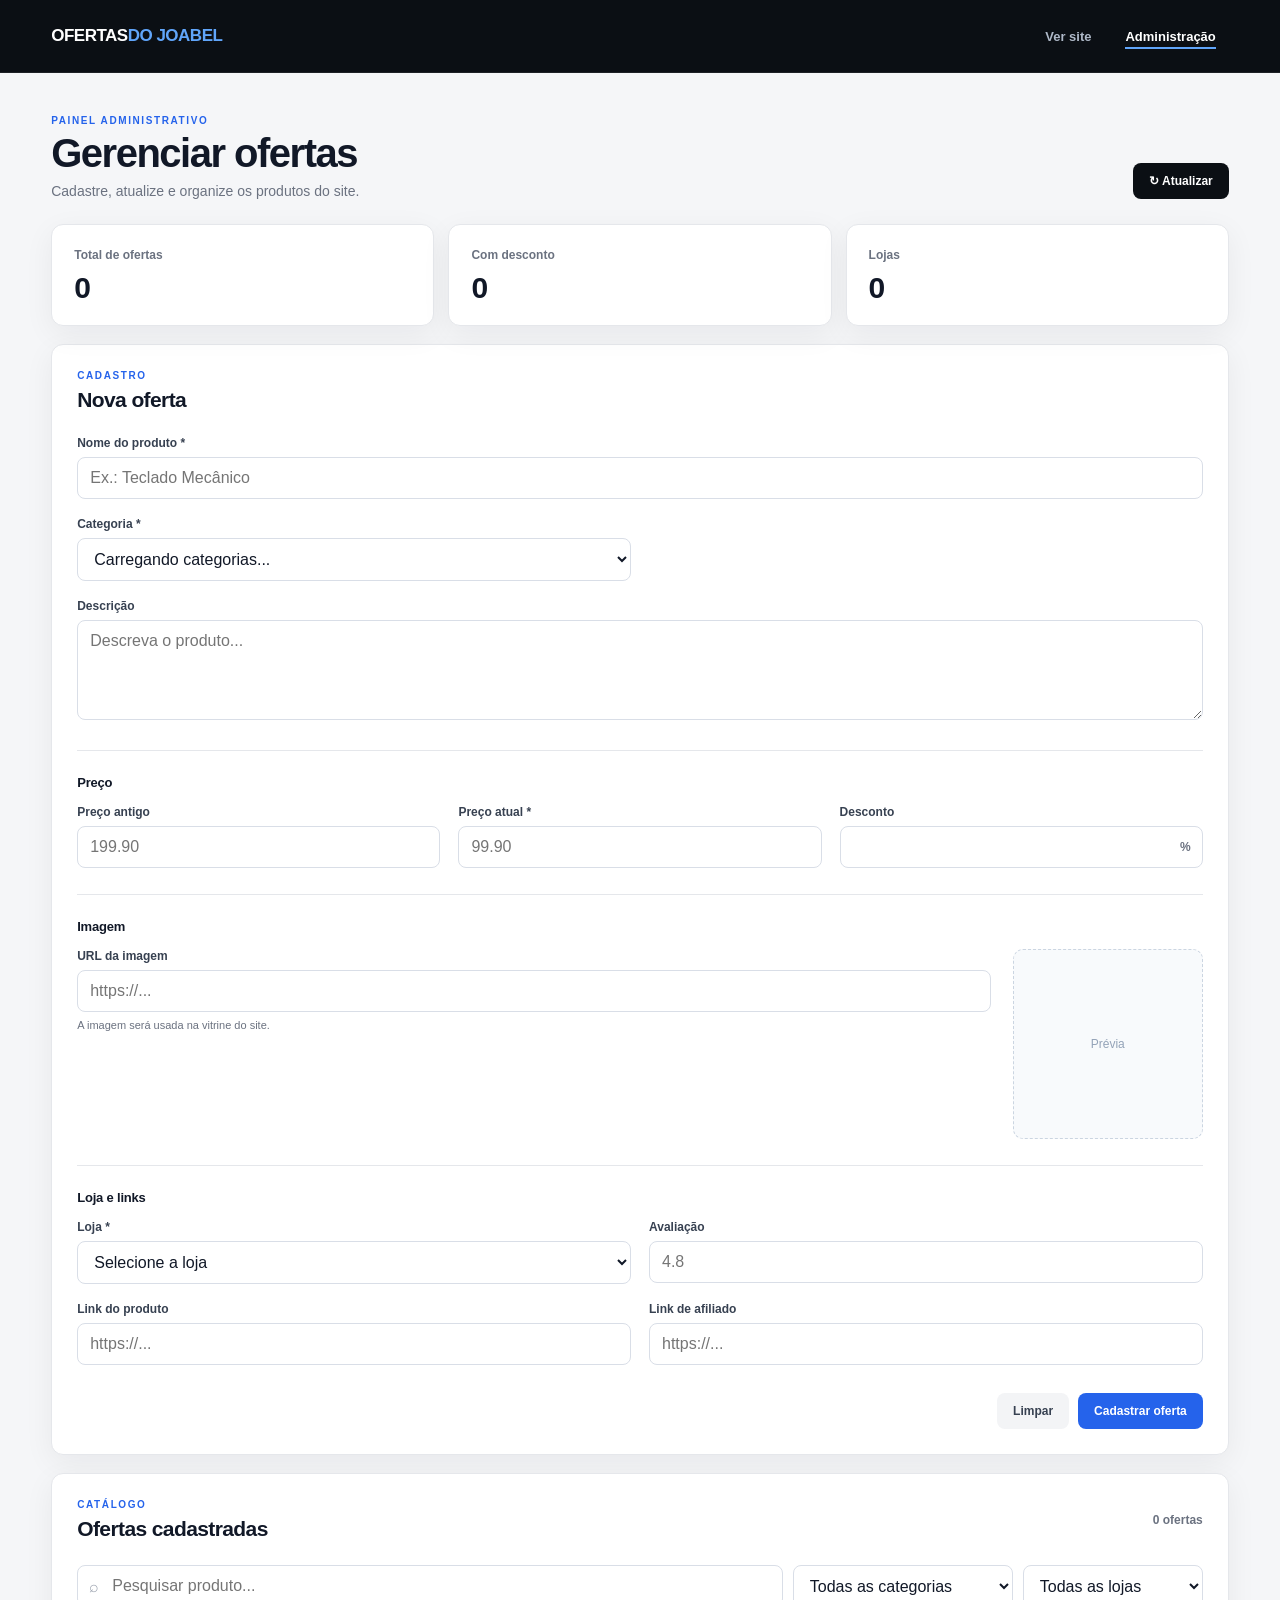
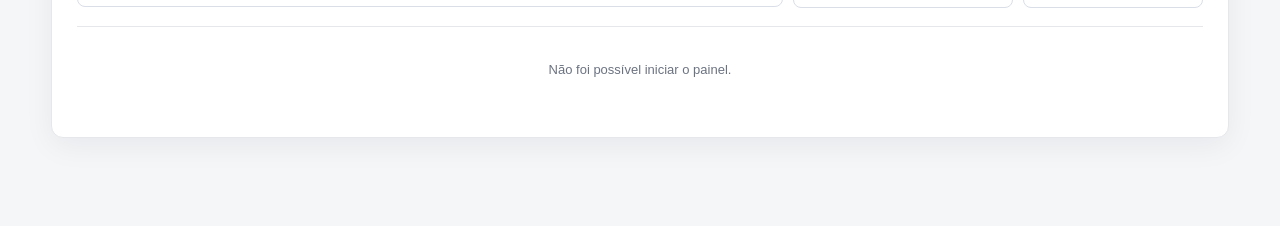
==== frontend/admin.html @ 9366e3ce "Primeiro commit" ====
<!DOCTYPE html>
<html lang="pt-BR">
<head>
    <meta charset="UTF-8">
    <meta name="viewport" content="width=device-width, initial-scale=1.0">
    <title>Administração | Ofertas do Joabel</title>
    <link rel="stylesheet" href="css/admin.css?v=2">
</head>
<body>

<header class="admin-header">
    <div class="admin-container header-inner">
        <a class="brand" href="index.html">OFERTAS<span>DO JOABEL</span></a>

        <nav class="admin-nav" aria-label="Navegação administrativa">
            <a href="index.html">Ver site</a>
            <a href="admin.html" class="active">Administração</a>
        </nav>
    </div>
</header>

<main class="admin-container admin-main">

    <section class="page-heading">
        <div>
            <span class="eyebrow">PAINEL ADMINISTRATIVO</span>
            <h1>Gerenciar ofertas</h1>
            <p>Cadastre, atualize e organize os produtos do site.</p>
        </div>
        <button id="btnAtualizar" class="btn btn-secondary" type="button">
            <span aria-hidden="true">↻</span> Atualizar
        </button>
    </section>

    <section class="stats-grid" aria-label="Resumo">
        <article class="stat-card">
            <span>Total de ofertas</span>
            <strong id="statTotal">0</strong>
        </article>
        <article class="stat-card">
            <span>Com desconto</span>
            <strong id="statDesconto">0</strong>
        </article>
        <article class="stat-card">
            <span>Lojas</span>
            <strong id="statLojas">0</strong>
        </article>
    </section>

    <section class="panel" id="formPanel">
        <div class="panel-heading">
            <div>
                <span class="eyebrow">CADASTRO</span>
                <h2 id="formTitle">Nova oferta</h2>
            </div>
            <button id="btnCancelarEdicao" class="btn btn-ghost hidden" type="button">
                Cancelar edição
            </button>
        </div>

        <form id="offerForm" novalidate>
            <div class="form-grid">
                <div class="field field-wide">
                    <label for="nomeProduto">Nome do produto *</label>
                    <input id="nomeProduto" type="text" maxlength="255"
                           placeholder="Ex.: Teclado Mecânico" required>
                </div>

                <div class="field">
                    <label for="categoria">Categoria *</label>
                    <select id="categoria" required>
                        <option value="">Carregando categorias...</option>
                    </select>
                </div>

                <div class="field field-wide">
                    <label for="descricao">Descrição</label>
                    <textarea id="descricao" rows="4"
                              placeholder="Descreva o produto..."></textarea>
                </div>
            </div>

            <div class="form-section">
                <h3>Preço</h3>
                <div class="form-grid three">
                    <div class="field">
                        <label for="precoAntigo">Preço antigo</label>
                        <input id="precoAntigo" type="number" min="0" step="0.01" placeholder="199.90">
                    </div>

                    <div class="field">
                        <label for="precoAtual">Preço atual *</label>
                        <input id="precoAtual" type="number" min="0.01" step="0.01" placeholder="99.90" required>
                    </div>

                    <div class="field">
                        <label for="desconto">Desconto</label>
                        <div class="input-suffix">
                            <input id="desconto" type="number" readonly>
                            <span>%</span>
                        </div>
                    </div>
                </div>
            </div>

            <div class="form-section">
                <h3>Imagem</h3>
                <div class="image-editor">
                    <div class="field">
                        <label for="imagem">URL da imagem</label>
                        <input id="imagem" type="url" placeholder="https://...">
                        <small>A imagem será usada na vitrine do site.</small>
                    </div>
                    <div class="image-preview" id="imagePreview">
                        <span id="previewText">Prévia</span>
                        <img id="previewImage" alt="Prévia do produto">
                    </div>
                </div>
            </div>

            <div class="form-section">
                <h3>Loja e links</h3>
                <div class="form-grid">
                    <div class="field">
                        <label for="loja">Loja *</label>
                        <select id="loja" required>
                            <option value="">Selecione a loja</option>
                            <option value="Mercado Livre">Mercado Livre</option>
                            <option value="Shopee">Shopee</option>
                            <option value="Amazon">Amazon</option>
                            <option value="Magazine Luiza">Magazine Luiza</option>
                            <option value="Outra">Outra</option>
                        </select>
                    </div>

                    <div class="field">
                        <label for="avaliacao">Avaliação</label>
                        <input id="avaliacao" type="number" min="0" max="5" step="0.1" placeholder="4.8">
                    </div>

                    <div class="field">
                        <label for="linkProduto">Link do produto</label>
                        <input id="linkProduto" type="url" placeholder="https://...">
                    </div>

                    <div class="field">
                        <label for="linkAfiliado">Link de afiliado</label>
                        <input id="linkAfiliado" type="url" placeholder="https://...">
                    </div>
                </div>
            </div>

            <div id="mensagem" class="message" role="status" aria-live="polite"></div>

            <div class="form-actions">
                <button id="btnLimpar" class="btn btn-ghost" type="button">Limpar</button>
                <button id="btnSalvar" class="btn btn-primary" type="submit">
                    Cadastrar oferta
                </button>
            </div>
        </form>
    </section>

    <section class="panel">
        <div class="panel-heading products-heading">
            <div>
                <span class="eyebrow">CATÁLOGO</span>
                <h2>Ofertas cadastradas</h2>
            </div>
            <span id="contadorProdutos" class="counter">0 ofertas</span>
        </div>

        <div class="toolbar">
            <div class="search-box">
                <span aria-hidden="true">⌕</span>
                <input id="buscaProdutos" type="search" placeholder="Pesquisar produto...">
            </div>

            <select id="filtroCategoria" aria-label="Filtrar por categoria">
                <option value="">Todas as categorias</option>
            </select>

            <select id="filtroLoja" aria-label="Filtrar por loja">
                <option value="">Todas as lojas</option>
                <option value="Mercado Livre">Mercado Livre</option>
                <option value="Shopee">Shopee</option>
                <option value="Amazon">Amazon</option>
                <option value="Magazine Luiza">Magazine Luiza</option>
                <option value="Outra">Outra</option>
            </select>
        </div>

        <div id="listaProdutos" class="products-list">
            <div class="loading">Carregando ofertas...</div>
        </div>
    </section>

</main>

<div id="confirmModal" class="modal hidden" aria-hidden="true">
    <div class="modal-backdrop"></div>
    <div class="modal-card" role="dialog" aria-modal="true" aria-labelledby="modalTitle">
        <span class="modal-icon">!</span>
        <h2 id="modalTitle">Excluir oferta?</h2>
        <p id="modalText">Esta ação não poderá ser desfeita.</p>
        <div class="modal-actions">
            <button id="btnModalCancelar" class="btn btn-ghost" type="button">Cancelar</button>
            <button id="btnModalExcluir" class="btn btn-danger" type="button">Excluir</button>
        </div>
    </div>
</div>

<div id="toast" class="toast" role="status" aria-live="polite"></div>

<script src="js/admin.js?v=2"></script>
</body>
</html>
---- frontend/css/admin.css ----
/* =========================================================
   ADMINISTRAÇÃO — MINIMALISTA
   Preto + branco + azul
========================================================= */

:root {
    --black: #0b0f14;
    --black-2: #111827;
    --white: #ffffff;
    --bg: #f5f6f8;
    --line: #e5e7eb;
    --text: #111827;
    --muted: #6b7280;
    --blue: #2563eb;
    --blue-dark: #1d4ed8;
    --blue-soft: #eff6ff;
    --danger: #dc2626;
    --danger-soft: #fef2f2;
    --radius: 12px;
    --shadow: 0 8px 30px rgba(15, 23, 42, 0.06);
}

* {
    box-sizing: border-box;
    margin: 0;
    padding: 0;
}

html {
    scroll-behavior: smooth;
}

body {
    min-height: 100vh;
    font-family: Arial, Helvetica, sans-serif;
    background: var(--bg);
    color: var(--text);
}

button,
input,
textarea,
select {
    font: inherit;
}

button {
    cursor: pointer;
}

a {
    color: inherit;
}

.admin-container {
    width: min(1180px, 92%);
    margin: 0 auto;
}

/* HEADER */

.admin-header {
    background: var(--black);
    color: var(--white);
    border-bottom: 1px solid rgba(255,255,255,.08);
}

.header-inner {
    min-height: 72px;
    display: flex;
    align-items: center;
    justify-content: space-between;
    gap: 30px;
}

.brand {
    text-decoration: none;
    font-size: 17px;
    font-weight: 900;
    letter-spacing: -.5px;
}

.brand span {
    color: #60a5fa;
}

.admin-nav {
    display: flex;
    align-items: center;
    gap: 8px;
}

.admin-nav a {
    position: relative;
    padding: 10px 13px;
    color: #aeb8c7;
    text-decoration: none;
    font-size: 13px;
    font-weight: 700;
    border-radius: 7px;
    transition: color .2s ease, background .2s ease;
}

.admin-nav a::after {
    content: "";
    position: absolute;
    left: 13px;
    right: 13px;
    bottom: 5px;
    height: 2px;
    background: #60a5fa;
    transform: scaleX(0);
    transform-origin: center;
    transition: transform .2s ease;
}

.admin-nav a:hover,
.admin-nav a:focus-visible {
    color: #fff;
    background: rgba(255,255,255,.06);
}

.admin-nav a:hover::after,
.admin-nav a:focus-visible::after,
.admin-nav a.active::after {
    transform: scaleX(1);
}

.admin-nav a.active {
    color: #fff;
}

/* MAIN */

.admin-main {
    padding: 42px 0 70px;
}

.page-heading {
    display: flex;
    align-items: flex-end;
    justify-content: space-between;
    gap: 25px;
    margin-bottom: 25px;
}

.eyebrow {
    display: block;
    color: var(--blue);
    font-size: 10px;
    font-weight: 900;
    letter-spacing: 1.6px;
    margin-bottom: 7px;
}

.page-heading h1 {
    font-size: clamp(28px, 4vw, 40px);
    letter-spacing: -1.5px;
    line-height: 1;
}

.page-heading p {
    margin-top: 10px;
    color: var(--muted);
    font-size: 14px;
}

/* STATS */

.stats-grid {
    display: grid;
    grid-template-columns: repeat(3, 1fr);
    gap: 14px;
    margin-bottom: 18px;
}

.stat-card {
    background: var(--white);
    border: 1px solid var(--line);
    border-radius: var(--radius);
    padding: 20px 22px;
    box-shadow: var(--shadow);
}

.stat-card span {
    color: var(--muted);
    font-size: 12px;
    font-weight: 700;
}

.stat-card strong {
    display: block;
    margin-top: 8px;
    font-size: 30px;
    letter-spacing: -1px;
}

/* PANELS */

.panel {
    background: var(--white);
    border: 1px solid var(--line);
    border-radius: var(--radius);
    box-shadow: var(--shadow);
    padding: 25px;
    margin-bottom: 18px;
}

.panel-heading {
    display: flex;
    align-items: center;
    justify-content: space-between;
    gap: 20px;
    margin-bottom: 24px;
}

.panel-heading h2 {
    font-size: 21px;
    letter-spacing: -.6px;
}

.counter {
    color: var(--muted);
    font-size: 12px;
    font-weight: 700;
}

/* FORM */

.form-grid {
    display: grid;
    grid-template-columns: repeat(2, minmax(0, 1fr));
    gap: 18px;
}

.form-grid.three {
    grid-template-columns: repeat(3, minmax(0, 1fr));
}

.field {
    min-width: 0;
}

.field-wide {
    grid-column: 1 / -1;
}

.field label {
    display: block;
    margin-bottom: 7px;
    font-size: 12px;
    font-weight: 800;
    color: #374151;
}

.field input,
.field textarea,
.field select,
.toolbar input,
.toolbar select {
    width: 100%;
    border: 1px solid #d9dee7;
    background: #fff;
    color: var(--text);
    border-radius: 8px;
    padding: 11px 12px;
    outline: none;
    transition: border-color .2s ease, box-shadow .2s ease;
}

.field textarea {
    resize: vertical;
    min-height: 100px;
}

.field input:focus,
.field textarea:focus,
.field select:focus,
.toolbar input:focus,
.toolbar select:focus {
    border-color: var(--blue);
    box-shadow: 0 0 0 3px rgba(37,99,235,.10);
}

.field small {
    display: block;
    color: var(--muted);
    margin-top: 7px;
    font-size: 11px;
}

.form-section {
    margin-top: 26px;
    padding-top: 24px;
    border-top: 1px solid var(--line);
}

.form-section h3 {
    font-size: 13px;
    margin-bottom: 15px;
    letter-spacing: -.2px;
}

.input-suffix {
    position: relative;
}

.input-suffix input {
    padding-right: 35px;
}

.input-suffix span {
    position: absolute;
    right: 12px;
    top: 50%;
    transform: translateY(-50%);
    color: var(--muted);
    font-size: 12px;
    font-weight: 800;
}

.image-editor {
    display: grid;
    grid-template-columns: 1fr 190px;
    gap: 22px;
    align-items: start;
}

.image-preview {
    width: 190px;
    height: 190px;
    border: 1px dashed #cbd5e1;
    background: #f8fafc;
    border-radius: 10px;
    display: flex;
    align-items: center;
    justify-content: center;
    overflow: hidden;
    color: #94a3b8;
    font-size: 12px;
    text-align: center;
}

.image-preview img {
    width: 100%;
    height: 100%;
    object-fit: contain;
    display: none;
}

.form-actions {
    display: flex;
    justify-content: flex-end;
    gap: 9px;
    margin-top: 28px;
}

/* BUTTONS */

.btn {
    border: 0;
    border-radius: 8px;
    padding: 11px 16px;
    font-size: 12px;
    font-weight: 800;
    transition: transform .15s ease, background .2s ease, color .2s ease;
}

.btn:hover {
    transform: translateY(-1px);
}

.btn-primary {
    background: var(--blue);
    color: #fff;
}

.btn-primary:hover {
    background: var(--blue-dark);
}

.btn-secondary {
    background: var(--black);
    color: #fff;
}

.btn-secondary:hover {
    background: #1f2937;
}

.btn-ghost {
    background: #f3f4f6;
    color: #374151;
}

.btn-ghost:hover {
    background: #e5e7eb;
}

.btn-danger {
    background: var(--danger);
    color: #fff;
}

.btn-danger:hover {
    background: #b91c1c;
}

.hidden {
    display: none !important;
}

/* TOOLBAR */

.toolbar {
    display: grid;
    grid-template-columns: 1fr 220px 180px;
    gap: 10px;
    margin-bottom: 18px;
}

.search-box {
    position: relative;
}

.search-box > span {
    position: absolute;
    left: 12px;
    top: 50%;
    transform: translateY(-50%);
    color: #9ca3af;
}

.search-box input {
    padding-left: 34px;
}

/* PRODUCT LIST */

.products-list {
    border-top: 1px solid var(--line);
}

.product-row {
    display: grid;
    grid-template-columns: 62px minmax(180px, 1fr) 130px 115px 130px 160px;
    gap: 15px;
    align-items: center;
    padding: 13px 0;
    border-bottom: 1px solid var(--line);
}

.product-thumb {
    width: 62px;
    height: 62px;
    border-radius: 8px;
    background: #f3f4f6;
    border: 1px solid var(--line);
    overflow: hidden;
    display: flex;
    align-items: center;
    justify-content: center;
    color: #9ca3af;
    font-size: 9px;
    text-align: center;
}

.product-thumb img {
    width: 100%;
    height: 100%;
    object-fit: contain;
    background: #fff;
}

.product-name {
    min-width: 0;
}

.product-name strong {
    display: block;
    font-size: 13px;
    white-space: nowrap;
    overflow: hidden;
    text-overflow: ellipsis;
}

.product-name span,
.product-store,
.product-category {
    display: block;
    color: var(--muted);
    font-size: 11px;
    margin-top: 4px;
}

.product-price strong {
    display: block;
    font-size: 14px;
}

.product-price del {
    display: block;
    color: #9ca3af;
    font-size: 10px;
    margin-top: 3px;
}

.discount-badge {
    display: inline-block;
    background: #dcfce7;
    color: #15803d;
    border-radius: 5px;
    padding: 5px 7px;
    font-size: 10px;
    font-weight: 900;
}

.actions {
    display: flex;
    justify-content: flex-end;
    gap: 6px;
}

.action-btn {
    border: 1px solid var(--line);
    background: #fff;
    color: #374151;
    border-radius: 7px;
    padding: 8px 9px;
    font-size: 10px;
    font-weight: 800;
    text-decoration: none;
    transition: background .2s ease, border-color .2s ease, color .2s ease;
}

.action-btn:hover {
    background: var(--blue-soft);
    border-color: #bfdbfe;
    color: var(--blue-dark);
}

.action-btn.delete:hover {
    background: var(--danger-soft);
    border-color: #fecaca;
    color: var(--danger);
}

.loading,
.empty,
.error {
    padding: 35px 15px;
    text-align: center;
    color: var(--muted);
    font-size: 13px;
}

/* MODAL */

.modal {
    position: fixed;
    inset: 0;
    z-index: 1000;
    display: flex;
    align-items: center;
    justify-content: center;
}

.modal.hidden {
    display: none;
}

.modal-backdrop {
    position: absolute;
    inset: 0;
    background: rgba(3, 7, 18, .58);
}

.modal-card {
    position: relative;
    width: min(420px, 90%);
    background: #fff;
    border-radius: 14px;
    padding: 28px;
    box-shadow: 0 25px 80px rgba(0,0,0,.25);
}

.modal-icon {
    width: 36px;
    height: 36px;
    display: grid;
    place-items: center;
    border-radius: 50%;
    background: var(--danger-soft);
    color: var(--danger);
    font-weight: 900;
    margin-bottom: 15px;
}

.modal-card h2 {
    font-size: 20px;
}

.modal-card p {
    color: var(--muted);
    font-size: 13px;
    line-height: 1.5;
    margin-top: 8px;
}

.modal-actions {
    display: flex;
    justify-content: flex-end;
    gap: 8px;
    margin-top: 24px;
}

/* TOAST */

.toast {
    position: fixed;
    right: 22px;
    bottom: 22px;
    z-index: 1100;
    max-width: 360px;
    padding: 12px 15px;
    border-radius: 9px;
    background: var(--black);
    color: #fff;
    font-size: 12px;
    font-weight: 700;
    box-shadow: 0 12px 35px rgba(0,0,0,.18);
    opacity: 0;
    pointer-events: none;
    transform: translateY(10px);
    transition: opacity .2s ease, transform .2s ease;
}

.toast.show {
    opacity: 1;
    transform: translateY(0);
}

/* RESPONSIVE */

@media (max-width: 900px) {
    .product-row {
        grid-template-columns: 58px minmax(0, 1fr) 100px 120px;
    }

    .product-category,
    .product-store {
        display: none;
    }

    .toolbar {
        grid-template-columns: 1fr 1fr;
    }

    .search-box {
        grid-column: 1 / -1;
    }
}

@media (max-width: 700px) {
    .header-inner,
    .page-heading {
        align-items: flex-start;
    }

    .header-inner {
        padding: 15px 0;
        flex-direction: column;
        gap: 10px;
    }

    .stats-grid,
    .form-grid,
    .form-grid.three {
        grid-template-columns: 1fr;
    }

    .field-wide {
        grid-column: auto;
    }

    .page-heading {
        flex-direction: column;
    }

    .image-editor {
        grid-template-columns: 1fr;
    }

    .toolbar {
        grid-template-columns: 1fr;
    }

    .product-row {
        grid-template-columns: 52px minmax(0, 1fr);
        gap: 10px;
    }

    .product-price,
    .discount-badge,
    .actions {
        grid-column: 2;
        justify-content: flex-start;
    }

    .actions {
        margin-top: 2px;
    }
}
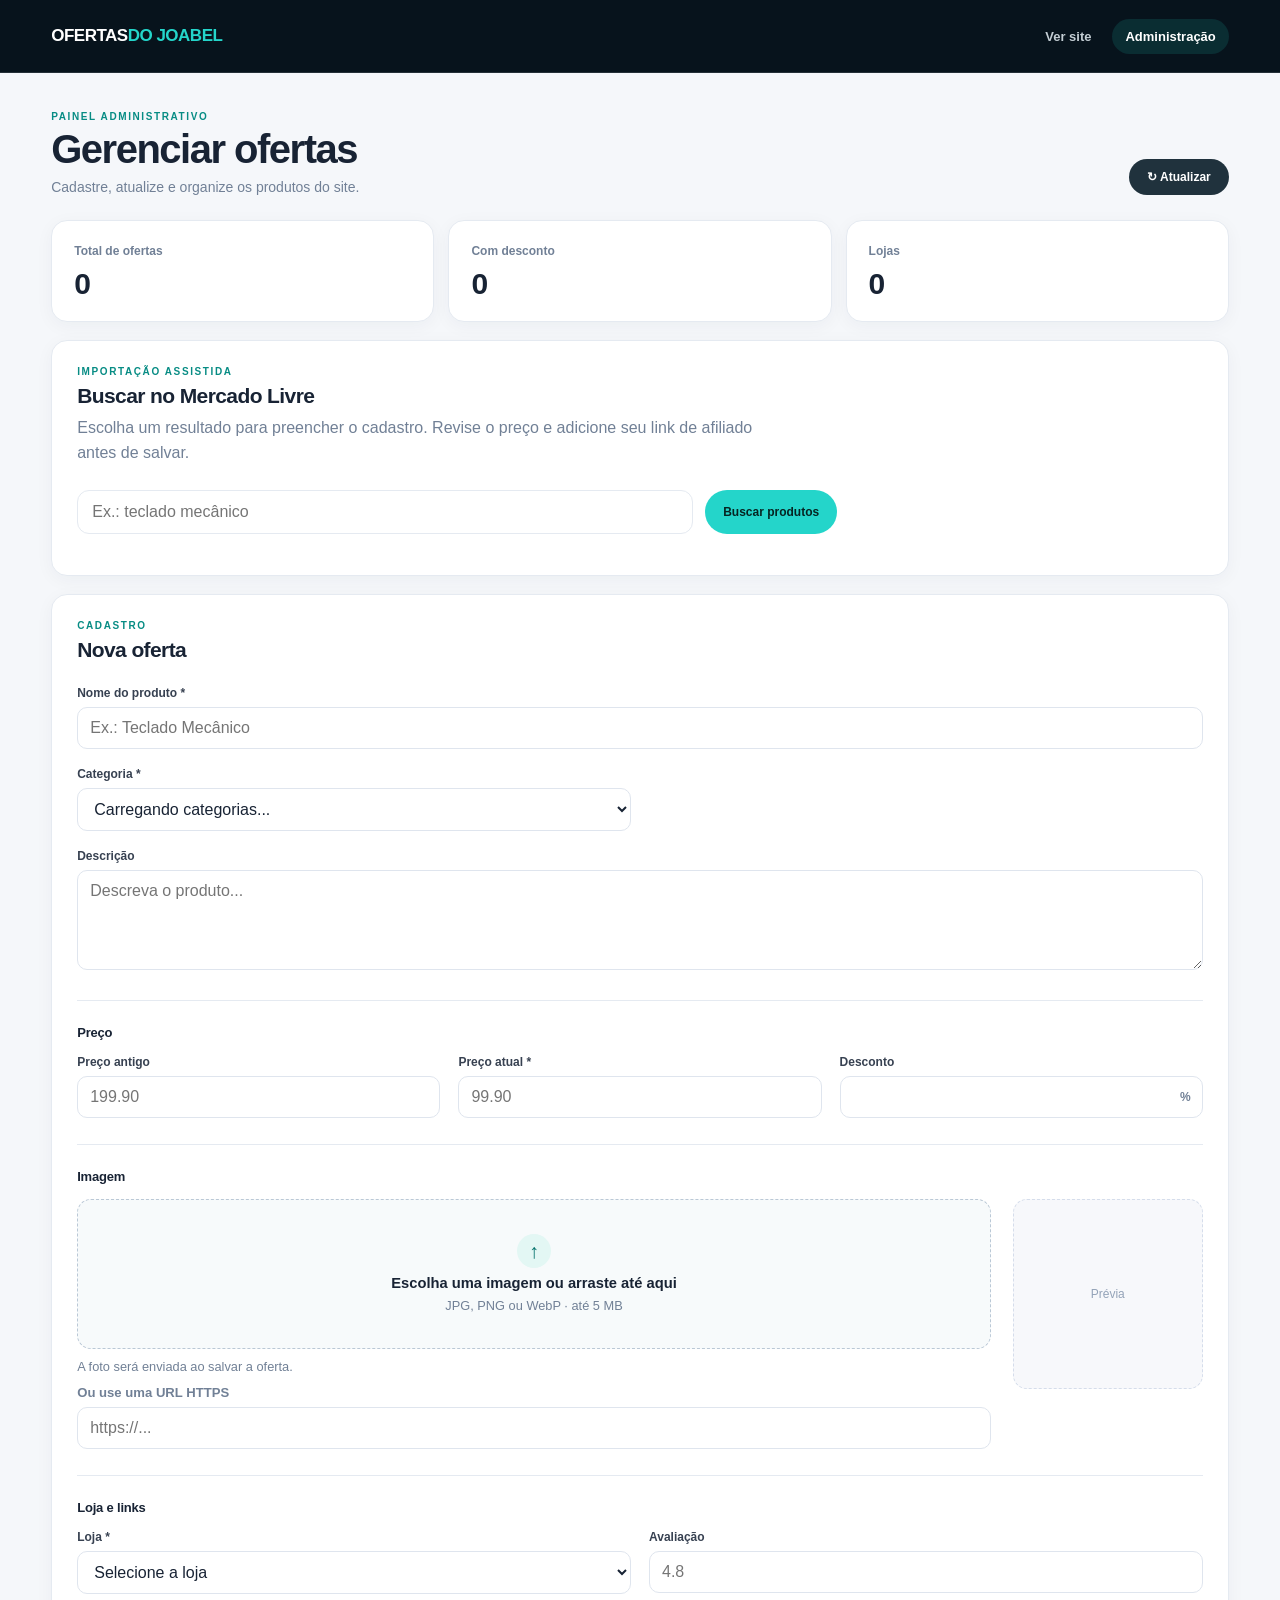
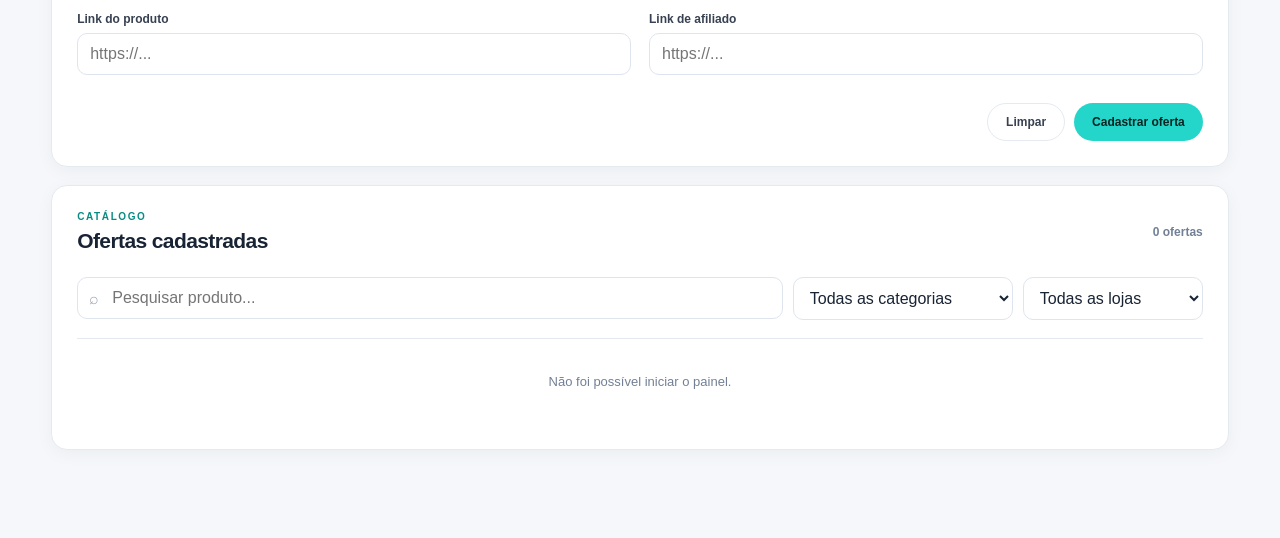
==== commit 996342c8: "Add auth, uploads, ML integration and frontend refresh Introduce admin authentication and token-base" ====
--- a/frontend/admin.html
+++ b/frontend/admin.html
@@ -3,8 +3,10 @@
 <head>
     <meta charset="UTF-8">
     <meta name="viewport" content="width=device-width, initial-scale=1.0">
+    <meta name="robots" content="noindex, nofollow">
     <title>Administração | Ofertas do Joabel</title>
-    <link rel="stylesheet" href="css/admin.css?v=2">
+    <link rel="stylesheet" href="css/admin.css?v=imagem-upload2">
+    <link rel="icon" type="image/svg+xml" href="favicon.svg">
 </head>
 <body>
 
@@ -15,6 +17,7 @@
         <nav class="admin-nav" aria-label="Navegação administrativa">
             <a href="index.html">Ver site</a>
             <a href="admin.html" class="active">Administração</a>
+            <button id="btnLogout" class="hidden" type="button">Sair</button>
         </nav>
     </div>
 </header>
@@ -47,6 +50,24 @@
         </article>
     </section>
 
+    <section class="panel marketplace-search-panel" aria-labelledby="marketplaceSearchTitle">
+        <div class="panel-heading">
+            <div>
+                <span class="eyebrow">IMPORTAÇÃO ASSISTIDA</span>
+                <h2 id="marketplaceSearchTitle">Buscar no Mercado Livre</h2>
+                <p>Escolha um resultado para preencher o cadastro. Revise o preço e adicione seu link de afiliado antes de salvar.</p>
+            </div>
+        </div>
+        <form id="mercadoLivreSearchForm" class="marketplace-search-form">
+            <label class="sr-only" for="mercadoLivreTermo">Produto para buscar no Mercado Livre</label>
+            <input id="mercadoLivreTermo" type="search" minlength="2" maxlength="120"
+                   placeholder="Ex.: teclado mecânico" required>
+            <button id="mercadoLivreBuscar" class="btn btn-primary" type="submit">Buscar produtos</button>
+        </form>
+        <div id="mercadoLivreMessage" class="marketplace-message" role="status" aria-live="polite"></div>
+        <div id="mercadoLivreResults" class="marketplace-results"></div>
+    </section>
+
     <section class="panel" id="formPanel">
         <div class="panel-heading">
             <div>
@@ -106,10 +127,20 @@
             <div class="form-section">
                 <h3>Imagem</h3>
                 <div class="image-editor">
-                    <div class="field">
-                        <label for="imagem">URL da imagem</label>
-                        <input id="imagem" type="url" placeholder="https://...">
-                        <small>A imagem será usada na vitrine do site.</small>
+                    <div class="image-upload-options">
+                        <label class="image-dropzone" id="imageDropzone" for="imagemArquivo">
+                            <span class="image-upload-icon" aria-hidden="true">↑</span>
+                            <strong>Escolha uma imagem ou arraste até aqui</strong>
+                            <span>JPG, PNG ou WebP · até 5 MB</span>
+                            <input id="imagemArquivo" type="file" accept="image/jpeg,image/png,image/webp">
+                        </label>
+                        <p id="imageFileStatus" class="image-file-status" role="status" aria-live="polite">
+                            A foto será enviada ao salvar a oferta.
+                        </p>
+                        <div class="field image-url-field">
+                            <label for="imagem">Ou use uma URL HTTPS</label>
+                            <input id="imagem" type="url" placeholder="https://...">
+                        </div>
                     </div>
                     <div class="image-preview" id="imagePreview">
                         <span id="previewText">Prévia</span>
@@ -212,6 +243,21 @@
 
 <div id="toast" class="toast" role="status" aria-live="polite"></div>
 
-<script src="js/admin.js?v=2"></script>
+<div id="loginOverlay" class="login-overlay hidden">
+    <div class="login-backdrop"></div>
+    <form id="adminLoginForm" class="login-card" role="dialog" aria-modal="true" aria-labelledby="loginTitle">
+        <span class="eyebrow">ÁREA RESTRITA</span>
+        <h1 id="loginTitle">Entrar na administração</h1>
+        <p>Use as credenciais administrativas para continuar.</p>
+        <label for="adminLoginUser">Usuário</label>
+        <input id="adminLoginUser" name="username" autocomplete="username" required>
+        <label for="adminLoginPassword">Senha</label>
+        <input id="adminLoginPassword" name="password" type="password" autocomplete="current-password" required>
+        <div id="loginMessage" class="login-message" role="alert" aria-live="polite"></div>
+        <button id="loginSubmit" class="btn btn-primary" type="submit">Entrar no painel</button>
+    </form>
+</div>
+
+<script src="js/admin.js?v=imagem-upload2"></script>
 </body>
 </html>
--- a/frontend/css/admin.css
+++ b/frontend/css/admin.css
@@ -539,6 +539,99 @@
     color: var(--blue-dark);
 }
 
+.admin-nav button {
+    padding: 9px 12px;
+    color: inherit;
+    background: transparent;
+    border: 1px solid rgba(255,255,255,.16);
+    border-radius: 999px;
+    font: inherit;
+    cursor: pointer;
+}
+
+.admin-nav button:hover {
+    background: rgba(255,255,255,.08);
+}
+
+.login-overlay {
+    position: fixed;
+    inset: 0;
+    z-index: 1100;
+    display: grid;
+    place-items: center;
+    padding: 20px;
+}
+
+.login-overlay.hidden {
+    display: none;
+}
+
+.login-backdrop {
+    position: absolute;
+    inset: 0;
+    background: rgba(5, 12, 22, .72);
+    backdrop-filter: blur(8px);
+}
+
+.login-card {
+    position: relative;
+    width: min(420px, 100%);
+    padding: 30px;
+    border: 1px solid var(--line);
+    border-radius: 20px;
+    background: #fff;
+    box-shadow: 0 28px 90px rgba(0, 0, 0, .28);
+}
+
+.login-card h1 {
+    margin: 8px 0;
+    color: var(--black);
+    font-size: 25px;
+    letter-spacing: -.7px;
+}
+
+.login-card > p {
+    margin-bottom: 22px;
+    color: var(--muted);
+    font-size: 13px;
+}
+
+.login-card label {
+    display: block;
+    margin: 14px 0 6px;
+    color: var(--black-2);
+    font-size: 12px;
+    font-weight: 700;
+}
+
+.login-card input {
+    width: 100%;
+    min-height: 44px;
+    padding: 10px 12px;
+    border: 1px solid var(--line);
+    border-radius: 10px;
+    font: inherit;
+}
+
+.login-card input:focus-visible {
+    outline: 3px solid rgba(8, 184, 173, .2);
+    border-color: var(--blue);
+}
+
+.login-card .btn {
+    width: 100%;
+    min-height: 46px;
+    margin-top: 12px;
+    border-radius: 11px;
+}
+
+.login-message {
+    min-height: 18px;
+    margin-top: 10px;
+    color: var(--danger);
+    font-size: 12px;
+}
+
 .action-btn.delete:hover {
     background: var(--danger-soft);
     border-color: #fecaca;
@@ -573,6 +666,123 @@
     position: absolute;
     inset: 0;
     background: rgba(3, 7, 18, .58);
+}
+
+.sr-only {
+    position: absolute;
+    width: 1px;
+    height: 1px;
+    padding: 0;
+    margin: -1px;
+    overflow: hidden;
+    clip: rect(0, 0, 0, 0);
+    white-space: nowrap;
+    border: 0;
+}
+
+.marketplace-search-panel > .panel-heading p {
+    max-width: 680px;
+    margin: 8px 0 0;
+    color: var(--muted);
+    line-height: 1.55;
+}
+
+.marketplace-search-form {
+    display: flex;
+    gap: 12px;
+    max-width: 760px;
+}
+
+.marketplace-search-form input {
+    flex: 1;
+    min-width: 0;
+    padding: 12px 14px;
+    border: 1px solid var(--line);
+    border-radius: 12px;
+    color: var(--text);
+    background: #fff;
+    font: inherit;
+}
+
+.marketplace-message {
+    margin-top: 12px;
+    color: var(--muted);
+    font-size: .9rem;
+}
+
+.marketplace-message.error {
+    color: #b42318;
+}
+
+.marketplace-results {
+    display: grid;
+    grid-template-columns: repeat(auto-fill, minmax(220px, 1fr));
+    gap: 12px;
+    margin-top: 16px;
+}
+
+.marketplace-result {
+    display: grid;
+    grid-template-columns: 64px minmax(0, 1fr);
+    gap: 12px;
+    align-items: center;
+    padding: 12px;
+    border: 1px solid var(--line);
+    border-radius: 14px;
+    background: #fff;
+}
+
+.marketplace-result img,
+.marketplace-result .marketplace-no-image {
+    display: grid;
+    width: 64px;
+    height: 64px;
+    place-items: center;
+    border-radius: 10px;
+    background: #f1f4f7;
+    object-fit: contain;
+}
+
+.marketplace-result-copy {
+    min-width: 0;
+}
+
+.marketplace-result-copy strong {
+    display: -webkit-box;
+    overflow: hidden;
+    -webkit-box-orient: vertical;
+    -webkit-line-clamp: 2;
+    font-size: .88rem;
+    line-height: 1.4;
+}
+
+.marketplace-result-copy span {
+    display: block;
+    margin: 5px 0 8px;
+    color: var(--text);
+    font-weight: 700;
+}
+
+.marketplace-result-copy button {
+    padding: 6px 10px;
+    border: 1px solid var(--line);
+    border-radius: 999px;
+    color: var(--blue-dark);
+    background: var(--blue-soft);
+    cursor: pointer;
+    font: inherit;
+    font-size: .78rem;
+    font-weight: 700;
+}
+
+@media (max-width: 560px) {
+    .marketplace-search-form {
+        flex-direction: column;
+    }
+
+    .marketplace-search-form .btn {
+        width: 100%;
+    }
 }
 
 .modal-card {
@@ -711,3 +921,294 @@
         margin-top: 2px;
     }
 }
+
+/* PALETA E ACABAMENTO ALINHADOS À PÁGINA INICIAL */
+:root {
+    --black: #172333;
+    --black-2: #243249;
+    --bg: #f5f7fa;
+    --line: #e5eaf1;
+    --text: #182334;
+    --muted: #718096;
+    --blue: #526fe5;
+    --blue-dark: #405bc7;
+    --blue-soft: #eef2ff;
+    --radius: 16px;
+    --shadow: 0 4px 18px rgba(26, 39, 58, .045);
+}
+
+.admin-header {
+    color: var(--text);
+    background: #fff;
+    border-bottom: 1px solid var(--line);
+}
+
+.brand {
+    color: var(--text);
+}
+
+.brand span {
+    color: var(--blue);
+}
+
+.admin-nav a {
+    color: #647187;
+    border-radius: 999px;
+}
+
+.admin-nav a::after {
+    display: none;
+}
+
+.admin-nav a:hover,
+.admin-nav a:focus-visible,
+.admin-nav a.active {
+    color: var(--text);
+    background: #f0f3fa;
+}
+
+.admin-main {
+    padding-top: 38px;
+}
+
+.stat-card,
+.panel {
+    border-color: var(--line);
+    box-shadow: var(--shadow);
+}
+
+.stat-card strong {
+    color: var(--text);
+}
+
+.field input,
+.field textarea,
+.field select,
+.toolbar input,
+.toolbar select {
+    border-color: #dfe5ee;
+    border-radius: 10px;
+}
+
+.field input:focus,
+.field textarea:focus,
+.field select:focus,
+.toolbar input:focus,
+.toolbar select:focus {
+    border-color: var(--blue);
+    box-shadow: 0 0 0 3px rgba(82, 111, 229, .12);
+}
+
+.image-preview {
+    border-color: #d5ddeb;
+    background: #f7f8fb;
+    border-radius: 14px;
+}
+
+.btn {
+    border-radius: 999px;
+    padding: 11px 18px;
+}
+
+.btn-secondary {
+    color: var(--text);
+    background: #e9edf5;
+}
+
+.btn-secondary:hover {
+    background: #dfe5ef;
+}
+
+.btn-ghost {
+    border: 1px solid var(--line);
+    background: #fff;
+}
+
+.product-thumb {
+    border-radius: 12px;
+    background: #f0f3f8;
+}
+
+.discount-badge {
+    color: #24785d;
+    background: #e5f4ed;
+    border-radius: 999px;
+}
+
+.action-btn {
+    border-radius: 999px;
+    padding: 8px 12px;
+}
+
+.action-btn:hover {
+    background: var(--blue-soft);
+    border-color: #d8e0ff;
+    color: var(--blue-dark);
+}
+
+.modal-card {
+    border: 1px solid var(--line);
+    border-radius: 18px;
+}
+
+.toast {
+    background: var(--black);
+    border-radius: 12px;
+}
+
+/* IDENTIDADE ALINHADA À NOVA VITRINE */
+:root {
+    --black: #07131c;
+    --black-2: #0b1821;
+    --blue: #078c84;
+    --blue-dark: #05736d;
+    --blue-soft: #e3f7f4;
+}
+
+.admin-header {
+    color: #fff;
+    background: var(--black);
+    border-bottom-color: rgba(255, 255, 255, .12);
+}
+
+.brand {
+    color: #fff;
+}
+
+.brand span {
+    color: #24d5ca;
+}
+
+.admin-nav a {
+    color: #c3cdd3;
+}
+
+.admin-nav a:hover,
+.admin-nav a:focus-visible,
+.admin-nav a.active {
+    color: #fff;
+    background: rgba(36, 213, 202, .13);
+}
+
+.btn-primary {
+    color: #062522;
+    background: #24d5ca;
+}
+
+.btn-primary:hover {
+    background: #62e4da;
+}
+
+.btn-secondary {
+    color: #fff;
+    background: #20323d;
+}
+
+.btn-secondary:hover {
+    background: #2b414c;
+}
+
+.field input:focus,
+.field textarea:focus,
+.field select:focus,
+.toolbar input:focus,
+.toolbar select:focus {
+    border-color: var(--blue);
+    box-shadow: 0 0 0 3px rgba(8, 184, 173, .13);
+}
+
+.action-btn:hover {
+    background: var(--blue-soft);
+    border-color: #a8dfd9;
+    color: var(--blue-dark);
+}
+
+.image-upload-options {
+    display: grid;
+    gap: 10px;
+    min-width: 0;
+}
+
+.image-dropzone {
+    position: relative;
+    display: flex;
+    min-height: 150px;
+    flex-direction: column;
+    align-items: center;
+    justify-content: center;
+    gap: 7px;
+    padding: 18px;
+    border: 1px dashed #bac8d6;
+    border-radius: 14px;
+    color: var(--text);
+    background: #f7fafb;
+    text-align: center;
+    cursor: pointer;
+    transition: border-color .18s ease, background .18s ease;
+}
+
+.image-dropzone:hover,
+.image-dropzone.dragging,
+.image-dropzone:focus-within {
+    border-color: var(--blue);
+    background: var(--blue-soft);
+}
+
+.image-dropzone:focus-within {
+    outline: 3px solid rgba(8, 184, 173, .15);
+}
+
+.image-dropzone strong {
+    font-size: .92rem;
+}
+
+.image-dropzone > span:last-of-type {
+    color: var(--muted);
+    font-size: .8rem;
+}
+
+.image-upload-icon {
+    display: grid;
+    width: 34px;
+    height: 34px;
+    place-items: center;
+    border-radius: 50%;
+    color: var(--blue-dark);
+    background: var(--blue-soft);
+    font-size: 1.25rem;
+    font-weight: 700;
+}
+
+.image-dropzone input[type="file"] {
+    position: absolute;
+    width: 1px;
+    height: 1px;
+    overflow: hidden;
+    clip: rect(0, 0, 0, 0);
+    white-space: nowrap;
+    clip-path: inset(50%);
+}
+
+.image-file-status {
+    min-height: 1.3em;
+    margin: 0;
+    color: var(--muted);
+    font-size: .8rem;
+    overflow-wrap: anywhere;
+}
+
+.image-file-status.error {
+    color: #b42318;
+}
+
+.image-url-field label {
+    color: var(--muted);
+    font-size: .82rem;
+}
+
+@media (max-width: 700px) {
+    .image-preview {
+        width: min(100%, 260px);
+        height: 220px;
+    }
+}
